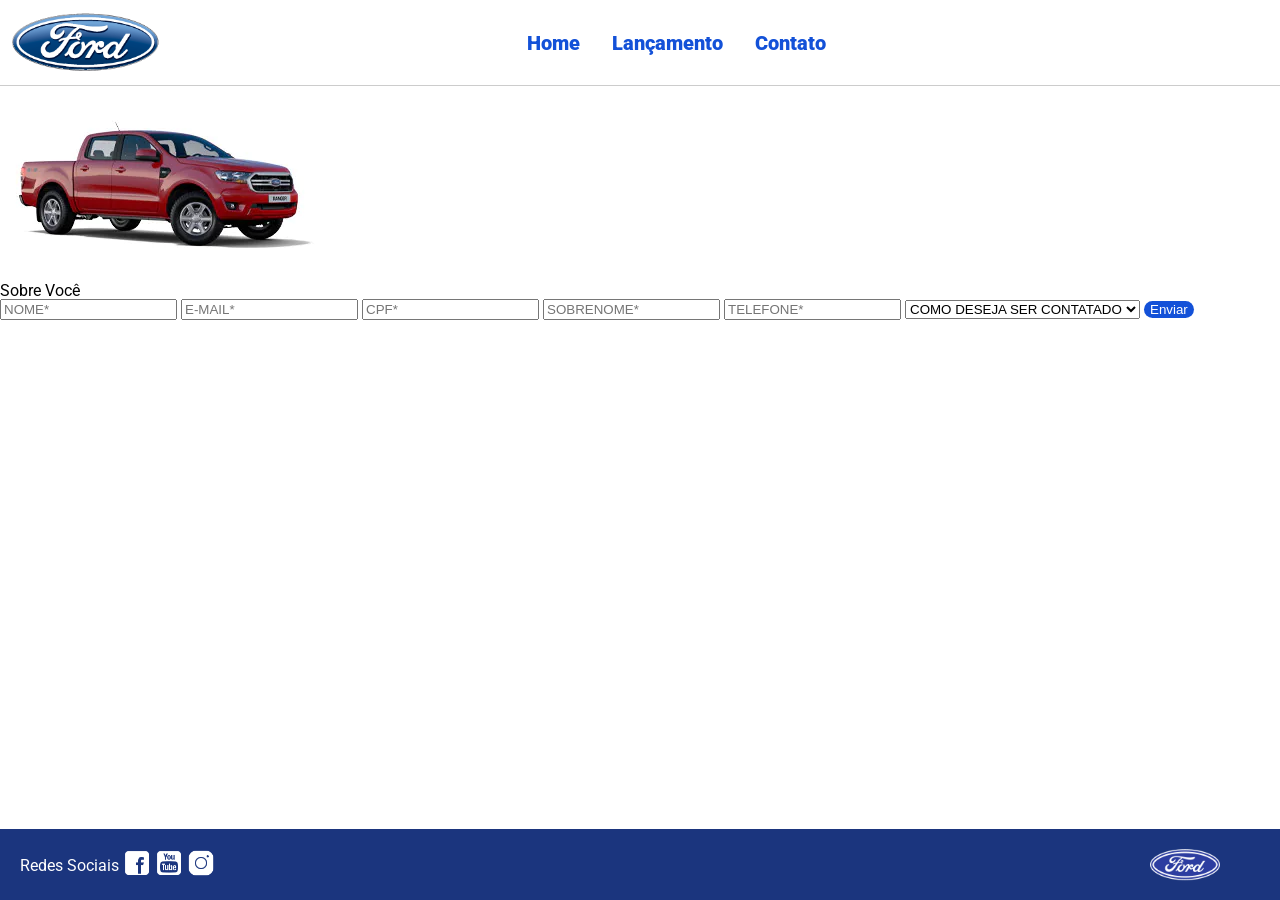
==== contato.html @ 76877cd5 "feat: implementando página ford" ====
<!DOCTYPE html>
<html lang="pt-br">
<head>
    <meta charset="UTF-8">
    <meta http-equiv="X-UA-Compatible" content="IE=edge">
    <meta name="viewport" content="width=device-width, initial-scale=1.0">
    <title>Ford</title>    
    <link href="css/reset.css" rel="stylesheet">
    <link href="css/style.css" rel="stylesheet">
    <link href="css/form.css" rel="stylesheet">
    <link rel="icon" href="img/logo-ford-256.png">
    <script src="js/form.js"></script>
</head>
<body>
    <header>       
        <div>
            <img src="img/logo-ford-256.png" width="150" class="logo" />
        </div>
        <nav>
            <ul>
                <li>
                    <a href="index.html">Home</a>
                </li>
                <li>
                    <a href="lancamento.html">Lançamento</a>
                </li>
                <li>
                    <a href="contato.html">Contato</a>
                </li>
            </ul>
        </nav>

    </header>
    <main>
        <div class="forms">
            <div>
                <img src="img/xls 2.2 diesel.jpg">
            </div>
            <div>
                <h2 class="titulo">Sobre Você</h2>
            <form onsubmit="Enviar(event)" id="form">
                <input type="text" id="nomeid" name="nome" placeholder="NOME*" class="fordform" required>
                <input type="text" name="email" placeholder="E-MAIL*" class="fordform" required>
                <input type="text" name="cpf" placeholder="CPF*" class="fordform" required>
                <input type="text" name="sobrenome" placeholder="SOBRENOME*" class="fordform" required>
                <input type="text" name="telefone" placeholder="TELEFONE*" class="fordform" required>
                <select name="contato" class="fordform" required>
                    <option selected>COMO DESEJA SER CONTATADO</option>
                    <option>TELEFONE</option>
                    <option>E-MAIL</option>
                </select>
            <button type="submit">Enviar</button>
            </form>
            </div>
        </div>
    </main>
    <footer>
        <nav id="social">
            <ul>
                <li><span class="redesociais">Redes Sociais</span></li>
                <li><a href="#" title="Facebook"><img src="img/facebook-50.png"></a></li>
                <li><a href="#" title="YouTube"><img src="img/youtube-squared-50.png"></a></li>
                <li><a href="#" title="Instagram"><img src="img/instagram-logo-50.png"></a></li>
            </ul>
        </nav>
        <div>
           <img src="img/ford-96.png" width="70"  />
        </div>
    </footer>    
</body>
</html>
---- css/style.css ----
@import url('https://fonts.googleapis.com/css2?family=Roboto:wght@300&display=swap');

body {
    background: #FFFFFF;
    height: 100%;
    font-family: 'Roboto', sans-serif;
}

html {
    height: 100%;
}

#carousel img {

    width: 60%;
}

div#carousel {
    text-align: center;
    height: 60vh;
    width: 100%;
     max-height: 628px;
    -webkit-transition: all .3s ease-in-out;
    -moz-transition: all .3s ease-in-out;
    transition: all .3s ease-in-out;
}

div#carousel-title a {
    text-decoration: none;
}

#btns {

    display: flex;
    justify-content: center;
}

#btns button {

    padding: 30px;
}

div#carousel-title  {
    display: block;
    text-align: center;
    margin-top: 10px;
    margin-bottom: 10px;
    font-weight: bold;
}

header ul {
    text-align: center;
    margin-left: auto;
    margin-right: auto;
    display: block;
}

ul {
	display: inline-block;
}

header {
    background: #FFFFFF;
    border-bottom: 1px solid #ccc;
    margin-bottom: 10px;
    padding: 10px;
}

header div {
    display: inline;
    vertical-align: middle;
}

header nav {
    display: inline-block;
    vertical-align: middle;
    width: 80vw;
}

header nav a {
    color: #1351d8;
    font-size: 20px;
    text-decoration: none;
    font-weight: 900;
    margin-left: 14px;
    margin-right: 14px;
}

header nav a:hover {
    color: #1b357e;
    text-decoration: none;
    font-weight: 900;
}

nav li {
    display: inline;
    list-style: none;
}

main {
    min-height: calc(100% - 167px);
}

nav#social {
    display: inline;
    width: 80%;
}

nav#social ul img {
    width: 28px;
}

span.redesociais {
    color: #ffffff;
    vertical-align: super;
}

footer {
    background: #1B357E;
    padding: 20px;
}

footer div {
    display: inline;
    float: right;
    margin-right: 40px;
}

button:hover {
    background: #1b357e;
}
button {
    background: #1351d8;
    color: #fff;
    border: 0px;
    border-radius: 10px;
}
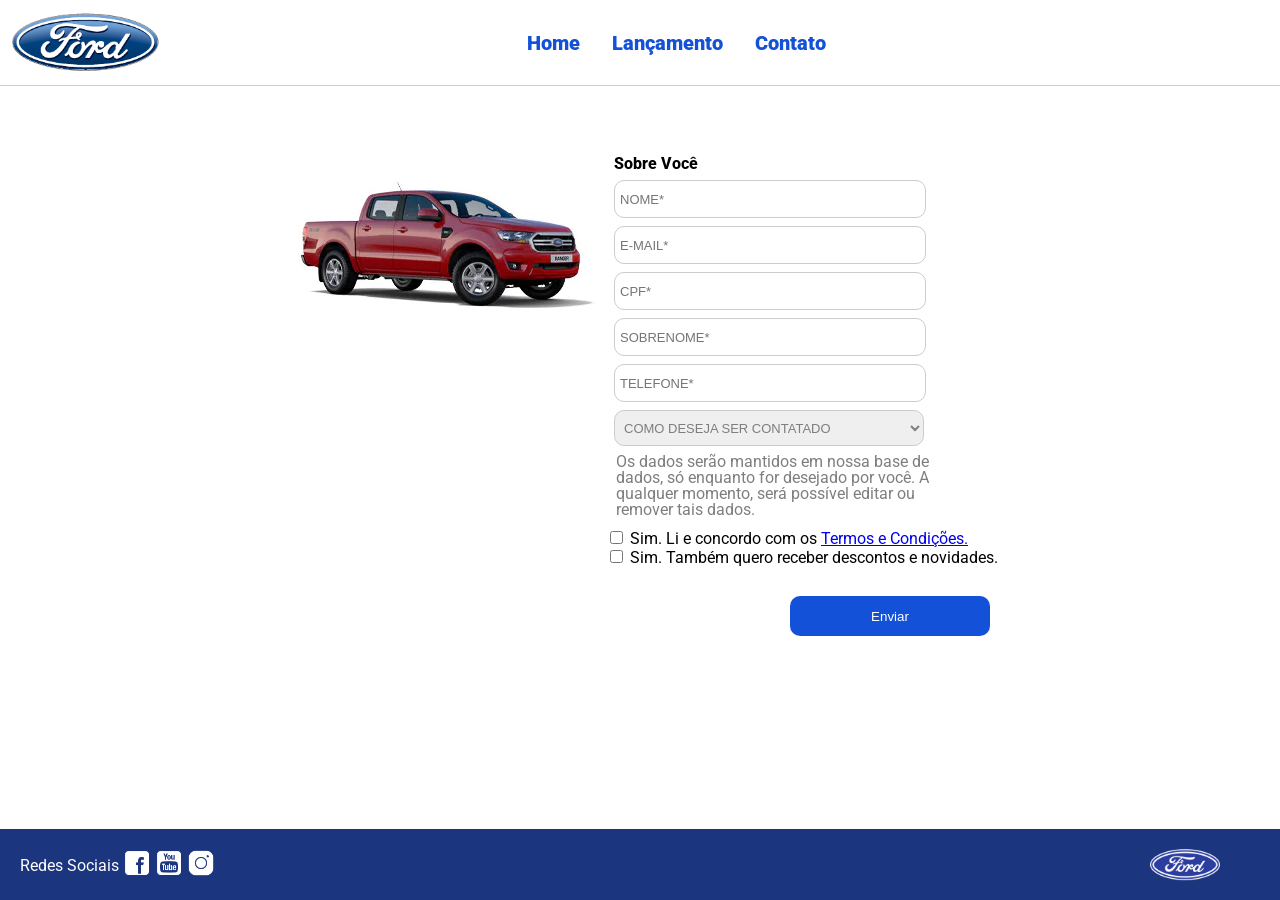
==== commit 76546114: "feat: LGPD na página de contato" ====
--- a/contato.html
+++ b/contato.html
@@ -38,7 +38,7 @@
             </div>
             <div>
                 <h2 class="titulo">Sobre Você</h2>
-            <form onsubmit="Enviar(event)" id="form">
+            <form onsubmit="Enviar(event);" id="form">
                 <input type="text" id="nomeid" name="nome" placeholder="NOME*" class="fordform" required>
                 <input type="text" name="email" placeholder="E-MAIL*" class="fordform" required>
                 <input type="text" name="cpf" placeholder="CPF*" class="fordform" required>
@@ -49,7 +49,19 @@
                     <option>TELEFONE</option>
                     <option>E-MAIL</option>
                 </select>
-            <button type="submit">Enviar</button>
+                <p class="texto-lgpd">Os dados serão mantidos em nossa base de dados, só enquanto for desejado por você. A
+                qualquer momento, será possível editar ou remover tais dados. </p>
+
+                
+                <input id="termos" type="checkbox" name="primeiro">   
+                <label for="primeiro">Sim. Li e concordo com os <a href="https://www.ford.com.br/politica-de-privacidade/" target="blank">Termos e Condições.</a></label>
+                <br>
+                <input type="checkbox" name="segundo">
+                <label for="segundo">Sim. Também quero receber descontos e novidades. </label>
+                
+                <div class="botao">
+                <button id="btnEnviar" type="submit" disabled>Enviar </button>
+                </div>
             </form>
             </div>
         </div>
@@ -67,5 +79,21 @@
            <img src="img/ford-96.png" width="70"  />
         </div>
     </footer>    
+
+        <script>
+
+        var check = document.getElementById("termos");
+        var botao = document.getElementById("btnEnviar"); 
+
+        
+        check.addEventListener("change", function() {
+
+        botao.disabled = !check.checked;
+     
+        });
+
+        </script>
+
+
 </body>
 </html>
--- a/css/style.css
+++ b/css/style.css
@@ -37,7 +37,8 @@
 
 #btns button {
 
-    padding: 30px;
+    padding: 20px;
+    margin: 10px;
 }
 
 div#carousel-title  {
@@ -135,3 +136,8 @@
     border: 0px;
     border-radius: 10px;
 }
+
+.imagens-tabela {
+
+    width: 30%;
+}
--- a/css/form.css
+++ b/css/form.css
@@ -0,0 +1,73 @@
+.fordform {
+    display: block;
+    width: 300px;
+    border: 1px solid #cccccc;
+    border-radius: 10px;
+    height: 26px;
+    margin: 8px;
+    font-size: 13px;
+    padding: 5px;
+}
+
+select.fordform {
+    width: 310px;
+    height: 36px;
+    color: #807d7d;
+}
+
+input:focus-visible {
+    outline: none;
+}
+
+select:focus-visible {
+    outline: none;
+}
+
+main div {
+    display: inline-block;
+    vertical-align: top;
+    text-align: left;
+    padding-top: 30px;
+    padding-bottom: 30px;
+}
+
+.forms {
+    display: block;
+    text-align: center;
+}
+
+h2 {
+    text-align: left;
+    font-weight: 800;
+}
+
+
+button {
+    width: 200px;
+    height: 40px;
+    margin-right: 8px;
+    float: center;
+
+}
+
+.titulo {
+    margin-left: 8px;
+}
+
+.texto-lgpd {
+
+    margin-left: 10px;
+    width: 320px;
+    color: #807d7d;
+    margin-bottom: 10px;
+}
+
+
+.botao {
+
+    display: flex;
+    float: none;
+    justify-content: right;
+
+}
+
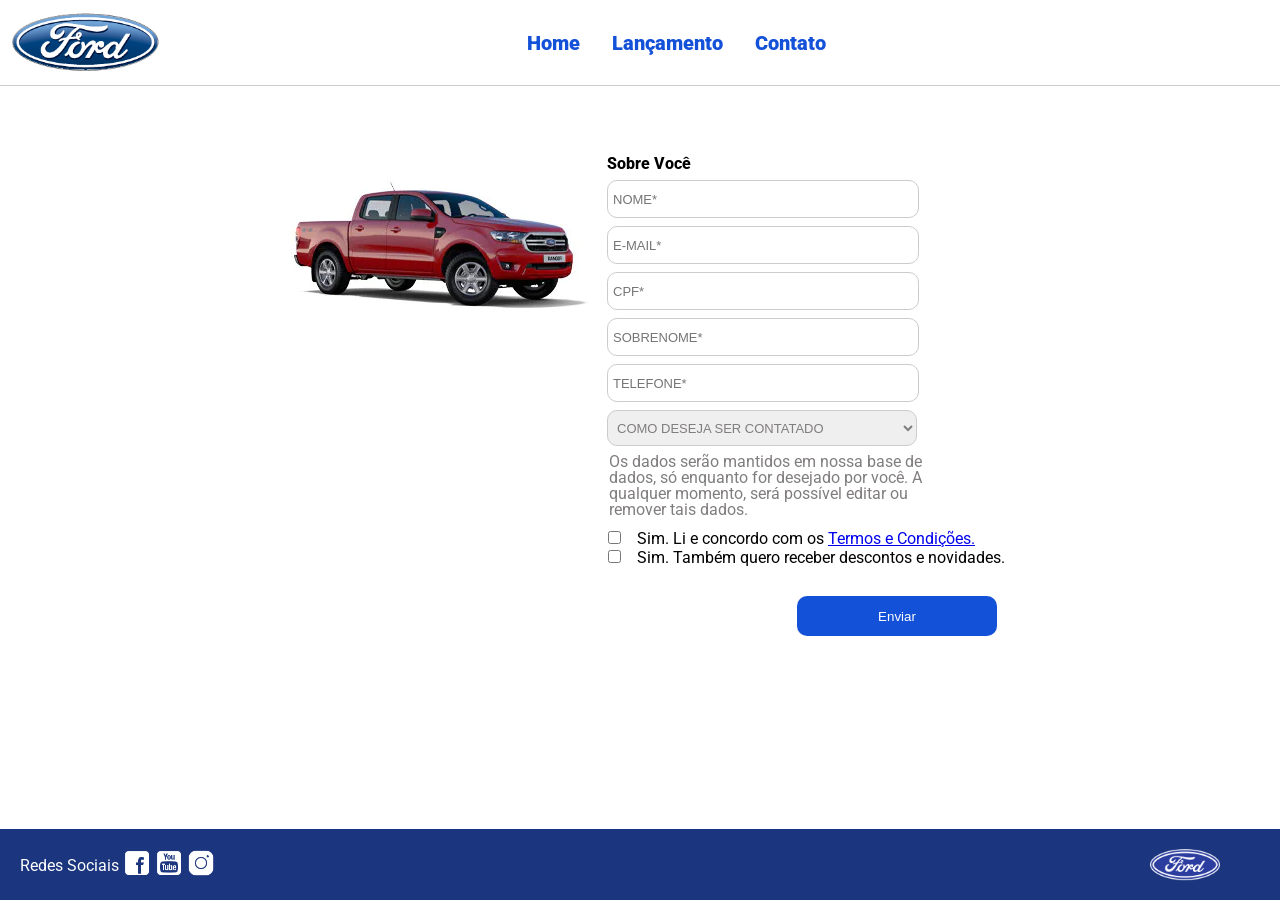
==== commit 28002d5a: "style: espaçamento do checkbox da página de contato" ====
--- a/contato.html
+++ b/contato.html
@@ -45,22 +45,23 @@
                 <input type="text" name="sobrenome" placeholder="SOBRENOME*" class="fordform" required>
                 <input type="text" name="telefone" placeholder="TELEFONE*" class="fordform" required>
                 <select name="contato" class="fordform" required>
-                    <option selected>COMO DESEJA SER CONTATADO</option>
-                    <option>TELEFONE</option>
-                    <option>E-MAIL</option>
+                    <option value="" selected disabled>COMO DESEJA SER CONTATADO</option>
+                    <option value="telefone">TELEFONE</option>
+                    <option value="email">E-MAIL</option>
                 </select>
                 <p class="texto-lgpd">Os dados serão mantidos em nossa base de dados, só enquanto for desejado por você. A
                 qualquer momento, será possível editar ou remover tais dados. </p>
 
-                
-                <input id="termos" type="checkbox" name="primeiro">   
-                <label for="primeiro">Sim. Li e concordo com os <a href="https://www.ford.com.br/politica-de-privacidade/" target="blank">Termos e Condições.</a></label>
+              
+                <input class="campos-lgpd" id="termos" type="checkbox" required>   
+                <label class="campos-lgpd"  for="termos ">Sim. Li e concordo com os <a href="https://www.ford.com.br/politica-de-privacidade/" target="blank">Termos e Condições.</a></label>
                 <br>
-                <input type="checkbox" name="segundo">
-                <label for="segundo">Sim. Também quero receber descontos e novidades. </label>
-                
+                <input class="campos-lgpd" id="novidades" type="checkbox">
+                <label class="campos-lgpd" for="novidades">Sim. Também quero receber descontos e novidades. </label>
+             
+
                 <div class="botao">
-                <button id="btnEnviar" type="submit" disabled>Enviar </button>
+                <button id="btnEnviar" type="submit">Enviar </button>
                 </div>
             </form>
             </div>
@@ -80,19 +81,7 @@
         </div>
     </footer>    
 
-        <script>
-
-        var check = document.getElementById("termos");
-        var botao = document.getElementById("btnEnviar"); 
-
-        
-        check.addEventListener("change", function() {
-
-        botao.disabled = !check.checked;
-     
-        });
-
-        </script>
+       
 
 
 </body>
--- a/css/form.css
+++ b/css/form.css
@@ -62,6 +62,10 @@
     margin-bottom: 10px;
 }
 
+.campos-lgpd {
+
+    margin-left: 9px;
+}
 
 .botao {
 
@@ -71,3 +75,5 @@
 
 }
 
+
+
